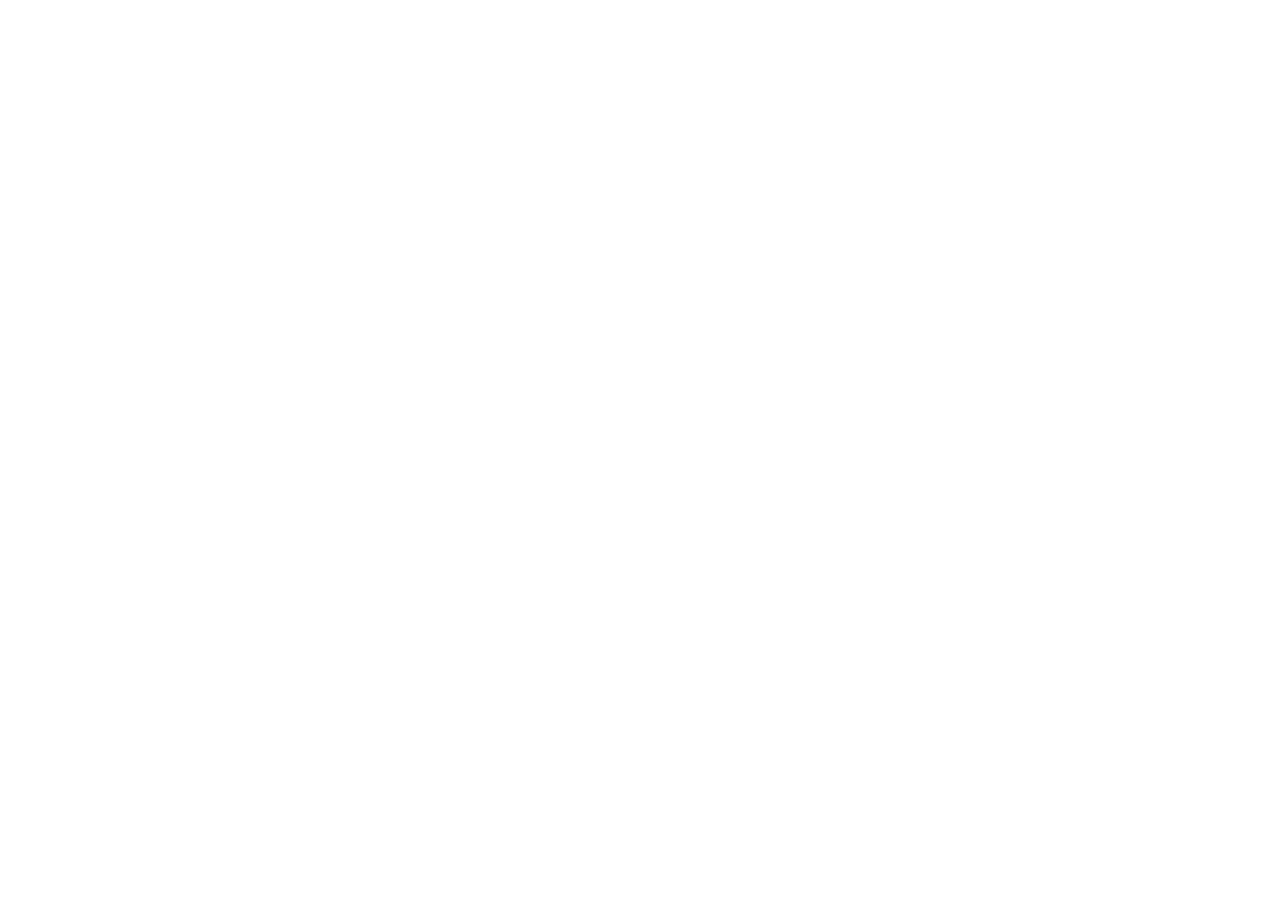
==== Personal Page/index.html @ fb4f0d90 "Personal Page" ====
<!DOCTYPE html>
<html lang="en">
<head>
    <meta charset="UTF-8">
    <meta http-equiv="X-UA-Compatible" content="IE=edge">
    <meta name="viewport" content="width=device-width, initial-scale=1.0">
    <title>Personal Page</title>
</head>
<body>


    
    
</body>
</html>
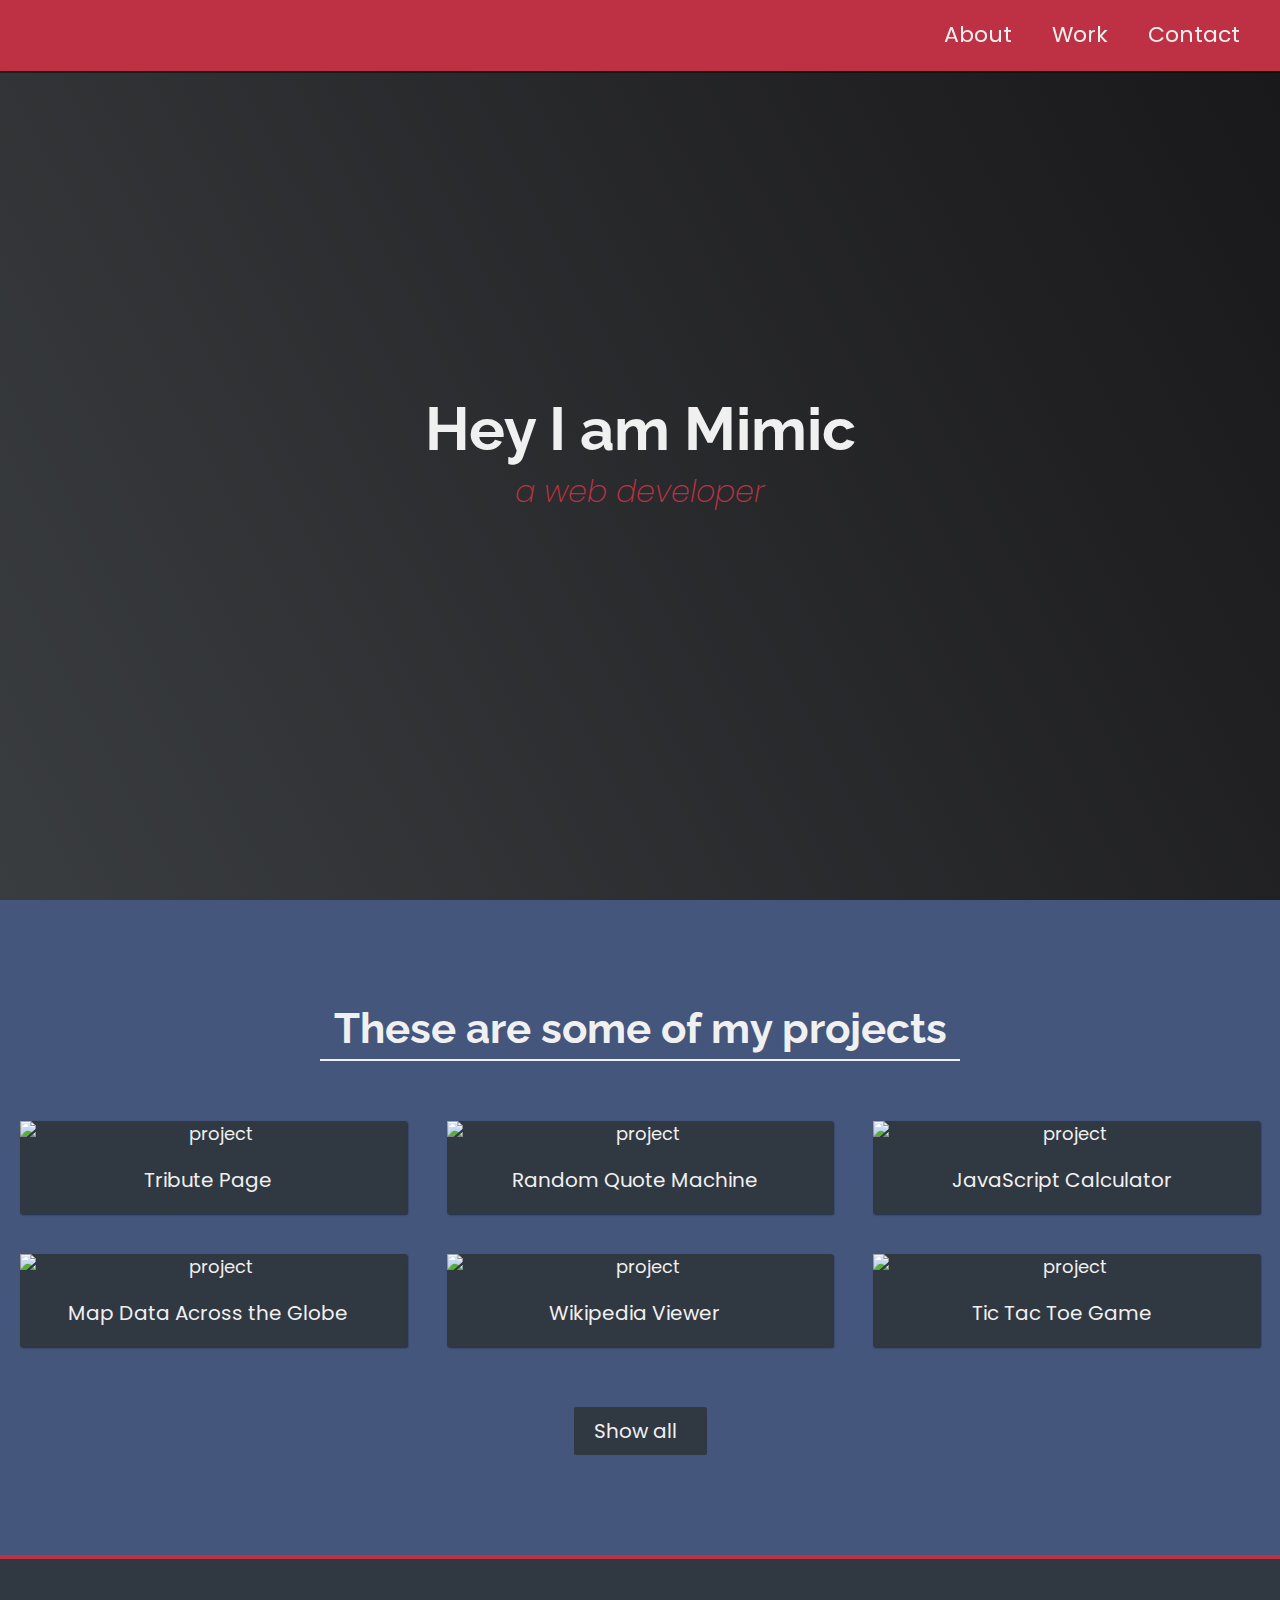
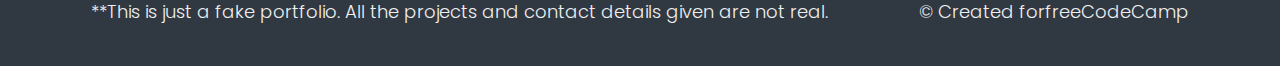
==== commit fbf82630: "Personal Page" ====
--- a/Personal Page/index.html
+++ b/Personal Page/index.html
@@ -4,12 +4,115 @@
     <meta charset="UTF-8">
     <meta http-equiv="X-UA-Compatible" content="IE=edge">
     <meta name="viewport" content="width=device-width, initial-scale=1.0">
+    <link href="styles.css" rel="stylesheet">
     <title>Personal Page</title>
 </head>
 <body>
 
+    <!-- LINKS -->
 
+    <link rel="stylesheet" href="https://use.fontawesome.com/releases/v5.8.2/css/all.css"
+    integrity="sha384-oS3vJWv+0UjzBfQzYUhtDYW+Pj2yciDJxpsK1OYPAYjqT085Qq/1cq5FLXAZQ7Ay" crossorigin="anonymous"/>
+    <link href="https://fonts.googleapis.com/css?family=Poppins:200i,300,400&display=swap" rel="stylesheet"/>
+    <link href="https://fonts.googleapis.com/css?family=Raleway:700&display=swap" rel="stylesheet"/>
+
+    <!-- NAV -->
+
+      <nav id="navbar" class="nav">
+        <ul class="nav-list">
+          <li><a href="#welcome-section">About</a></li>
+          <li><a href="#projects">Work</a></li>
+          <li><a href="#contact">Contact</a></li>
+        </ul>
+      </nav>
+
+
+  <main>
+     
+    <!-- PRIMERA SECCIÓN --> 
+
+    <section id="welcome-section" class="welcome-section">
+        <h1>Hey I am Mimic</h1>
+        <p>a web developer</p>
+    </section>
+
+    <!-- SECCIÓN PROYECTOS --> 
+
+
+    <section id="projects" class="projects-section">
+      <h2 class="projects-section-header">These are some of my projects</h2>
     
+      <div class="projects-grid">
+        <a href="https://codepen.io/freeCodeCamp/full/zNqgVx" target="_blank" class="project project-tile">
+          <img class="project-image" src="https://cdn.freecodecamp.org/testable-projects-fcc/images/tribute.jpg" alt="project"/>
+          <p class="project-title">
+            <span class="code">&lt;</span>
+            Tribute Page
+            <span class="code">&#47;&gt;</span>
+          </p>
+        </a>
+
+        <a href="https://codepen.io/freeCodeCamp/full/qRZeGZ" target="_blank" class="project project-tile">
+          <img class="project-image" src="https://cdn.freecodecamp.org/testable-projects-fcc/images/random-quote-machine.png" alt="project"/>
+          <p class="project-title">
+            <span class="code">&lt;</span>
+            Random Quote Machine
+            <span class="code">&#47;&gt;</span>
+          </p>
+        </a>
+
+        <a href="https://codepen.io/freeCodeCamp/full/wgGVVX" target="_blank" class="project project-tile">
+          <img class="project-image" src="https://cdn.freecodecamp.org/testable-projects-fcc/images/calc.png" alt="project"/>
+          <p class="project-title">
+            <span class="code">&lt;</span>
+            JavaScript Calculator
+            <span class="code">&#47;&gt;</span>
+          </p>
+        </a>
+
+        <a href="https://codepen.io/freeCodeCamp/full/mVEJag" target="_blank" class="project project-tile">
+          <img class="project-image" src="https://cdn.freecodecamp.org/testable-projects-fcc/images/map.jpg" alt="project"/>
+          <p class="project-title">
+            <span class="code">&lt;</span>
+            Map Data Across the Globe
+            <span class="code">&#47;&gt;</span>
+          </p>
+        </a>
+
+        <a href="https://codepen.io/freeCodeCamp/full/wGqEga" target="_blank" class="project project-tile">
+          <img class="project-image" src="https://cdn.freecodecamp.org/testable-projects-fcc/images/wiki.png" alt="project"/>
+          <p class="project-title">
+            <span class="code">&lt;</span>
+            Wikipedia Viewer
+            <span class="code">&#47;&gt;</span>
+          </p>
+        </a>
+
+        <a href="https://codepen.io/freeCodeCamp/full/KzXQgy" target="_blank" class="project project-tile">
+          <img class="project-image" src="https://cdn.freecodecamp.org/testable-projects-fcc/images/tic-tac-toe.png" alt="project"/>
+          <p class="project-title">
+            <span class="code">&lt;</span>
+            Tic Tac Toe Game
+            <span class="code">&#47;&gt;</span>
+          </p>
+        </a>
+
+      </div>
+    
+      <a href="https://codepen.io/FreeCodeCamp/" class="btn btn-show-all" target="_blank">Show all<i class="fas fa-chevron-right"></i></a>
+
+    </section>
+    
+  </main> 
+
+      
+    <!-- FOOTER -->
+ 
+    <footer>
+      <p>**This is just a fake portfolio. All the projects and contact details given are not real.</p>
+      <p>&copy; Created for<a href="https://www.freecodecamp.com/" target="_blank">freeCodeCamp <i class="fab fa-free-code-camp"></i></a></p>
+    </footer>
+       
     
 </body>
 </html>--- a/Personal Page/styles.css
+++ b/Personal Page/styles.css
@@ -0,0 +1,294 @@
+:root {
+    --main-white: #f0f0f0;
+    --main-red: #be3144;
+    --main-blue: #45567d;
+    --main-gray: #303841;
+  }
+  
+  * {
+    margin: 0;
+    padding: 0;
+  }
+  
+  *,
+  *::before,
+  *::after {
+    box-sizing: inherit;
+  }
+  
+  html {
+    box-sizing: border-box;
+    font-size: 62.5%;
+    scroll-behavior: smooth;
+  }
+  
+  @media (max-width: 75em) {
+    html {
+      font-size: 60%;
+    }
+  }
+  
+  @media (max-width: 61.25em) {
+    html {
+      font-size: 58%;
+    }
+  }
+  
+  @media (max-width: 28.75em) {
+    html {
+      font-size: 55%;
+    }
+  }
+  
+  body {
+    font-family: 'Poppins', sans-serif;
+    font-size: 1.8rem; /* 18px */
+    font-weight: 400;
+    line-height: 1.4;
+    color: var(--main-white);
+  }
+  
+  h1,
+  h2 {
+    font-family: 'Raleway', sans-serif;
+    font-weight: 700;
+    text-align: center;
+  }
+  
+  h1 {
+    font-size: 6rem;
+  }
+  
+  h2 {
+    font-size: 4.2rem;
+  }
+  
+  ul {
+    list-style: none;
+  }
+  
+  a {
+    text-decoration: none;
+    color: var(--main-white);
+  }
+  
+  img {
+    display: block;
+    width: 100%;
+  }
+  
+  .nav {
+    display: flex;
+    justify-content: flex-end;
+    position: fixed;
+    top: 0;
+    left: 0;
+    width: 100%;
+    background: var(--main-red);
+    box-shadow: 0 2px 0 rgba(0, 0, 0, 0.4);
+    z-index: 10;
+  }
+  
+  .nav-list {
+    display: flex;
+    margin-right: 2rem;
+  }
+  
+  @media (max-width: 28.75em) {
+    .nav {
+      justify-content: center;
+    }
+  
+    .nav-list {
+      margin: 0 1rem;
+    }
+  }
+  
+  .nav-list a {
+    display: block;
+    font-size: 2.2rem;
+    padding: 2rem;
+  }
+  
+  .nav-list a:hover {
+    background: var(--main-blue);
+  }
+    
+  .welcome-section {
+    display: flex;
+    flex-direction: column;
+    justify-content: center;
+    align-items: center;
+    width: 100%;
+    height: 100vh;
+    background-color: #000;
+    background-image: linear-gradient(62deg, #3a3d40 0%, #181719 100%);
+  }
+  
+  .welcome-section > p {
+    font-size: 3rem;
+    font-weight: 200;
+    font-style: italic;
+    color: var(--main-red);
+  }
+  
+  /* Projects section */
+  
+  .projects-section {
+    text-align: center;
+    padding: 10rem 2rem;
+    background: var(--main-blue);
+  }
+  
+  .projects-section-header {
+    max-width: 640px;
+    margin: 0 auto 6rem auto;
+    border-bottom: 0.2rem solid var(--main-white);
+  }
+  
+  @media (max-width: 28.75em) {
+    .projects-section-header {
+      font-size: 4rem;
+    }
+  }
+  
+  .projects-grid {
+    display: grid;
+    grid-template-columns: repeat(auto-fit, minmax(320px, 1fr));
+    grid-gap: 4rem;
+    width: 100%;
+    max-width: 1280px;
+    margin: 0 auto;
+    margin-bottom: 6rem;
+  }
+  
+  @media (max-width: 30.625em) {
+    .projects-section {
+      padding: 6rem 1rem;
+    }
+  
+    .projects-grid {
+      grid-template-columns: 1fr;
+    }
+  }
+  
+  .project {
+    background: var(--main-gray);
+    box-shadow: 1px 1px 2px rgba(0, 0, 0, 0.5);
+    border-radius: 2px;
+  }
+  
+  .code {
+    color: var(--main-gray);
+    transition: color 0.3s ease-out;
+  }
+  
+  .project:hover .code {
+    color: #ff7f50;
+  }
+  
+  .project-image {
+    height: calc(100% - 6.8rem);
+    width: 100%;
+    object-fit: cover;
+  }
+  
+  .project-title {
+    font-size: 2rem;
+    padding: 2rem 0.5rem;
+  }
+  
+  .btn {
+    display: inline-block;
+    padding: 1rem 2rem;
+    border-radius: 2px;
+  }
+  
+  .btn-show-all {
+    font-size: 2rem;
+    background: var(--main-gray);
+    transition: background 0.3s ease-out;
+  }
+  
+  .btn-show-all:hover {
+    background: var(--main-red);
+  }
+  
+  .btn-show-all:hover > i {
+    transform: translateX(2px);
+  }
+  
+  .btn-show-all > i {
+    margin-left: 10px;
+    transform: translateX(0);
+    transition: transform 0.3s ease-out;
+  }
+  
+  .contact-section {
+    display: flex;
+    flex-direction: column;
+    justify-content: center;
+    align-items: center;
+    text-align: center;
+    width: 100%;
+    height: 80vh;
+    padding: 0 2rem;
+    background: var(--main-gray);
+  }
+  
+  .contact-section-header > h2 {
+    font-size: 6rem;
+  }
+  
+  @media (max-width: 28.75em) {
+    .contact-section-header > h2 {
+      font-size: 4rem;
+    }
+  }
+  
+  .contact-section-header > p {
+    font-style: italic;
+  }
+  
+  .contact-links {
+    display: flex;
+    justify-content: center;
+    width: 100%;
+    max-width: 980px;
+    margin-top: 4rem;
+    flex-wrap: wrap;
+  }
+  
+  .contact-details {
+    font-size: 2.4rem;
+    text-shadow: 2px 2px 1px #1f1f1f;
+    transition: transform 0.3s ease-out;
+  }
+  
+  .contact-details:hover {
+    transform: translateY(8px);
+  }
+    
+  footer {
+    font-weight: 300;
+    display: flex;
+    justify-content: space-evenly;
+    padding: 2rem;
+    background: var(--main-gray);
+    border-top: 4px solid var(--main-red);
+  }
+  
+  footer > p {
+    margin: 2rem;
+  }
+  
+  footer i {
+    vertical-align: middle;
+  }
+  
+  @media (max-width: 28.75em) {
+    footer {
+      flex-direction: column;
+      text-align: center;
+    }
+  }